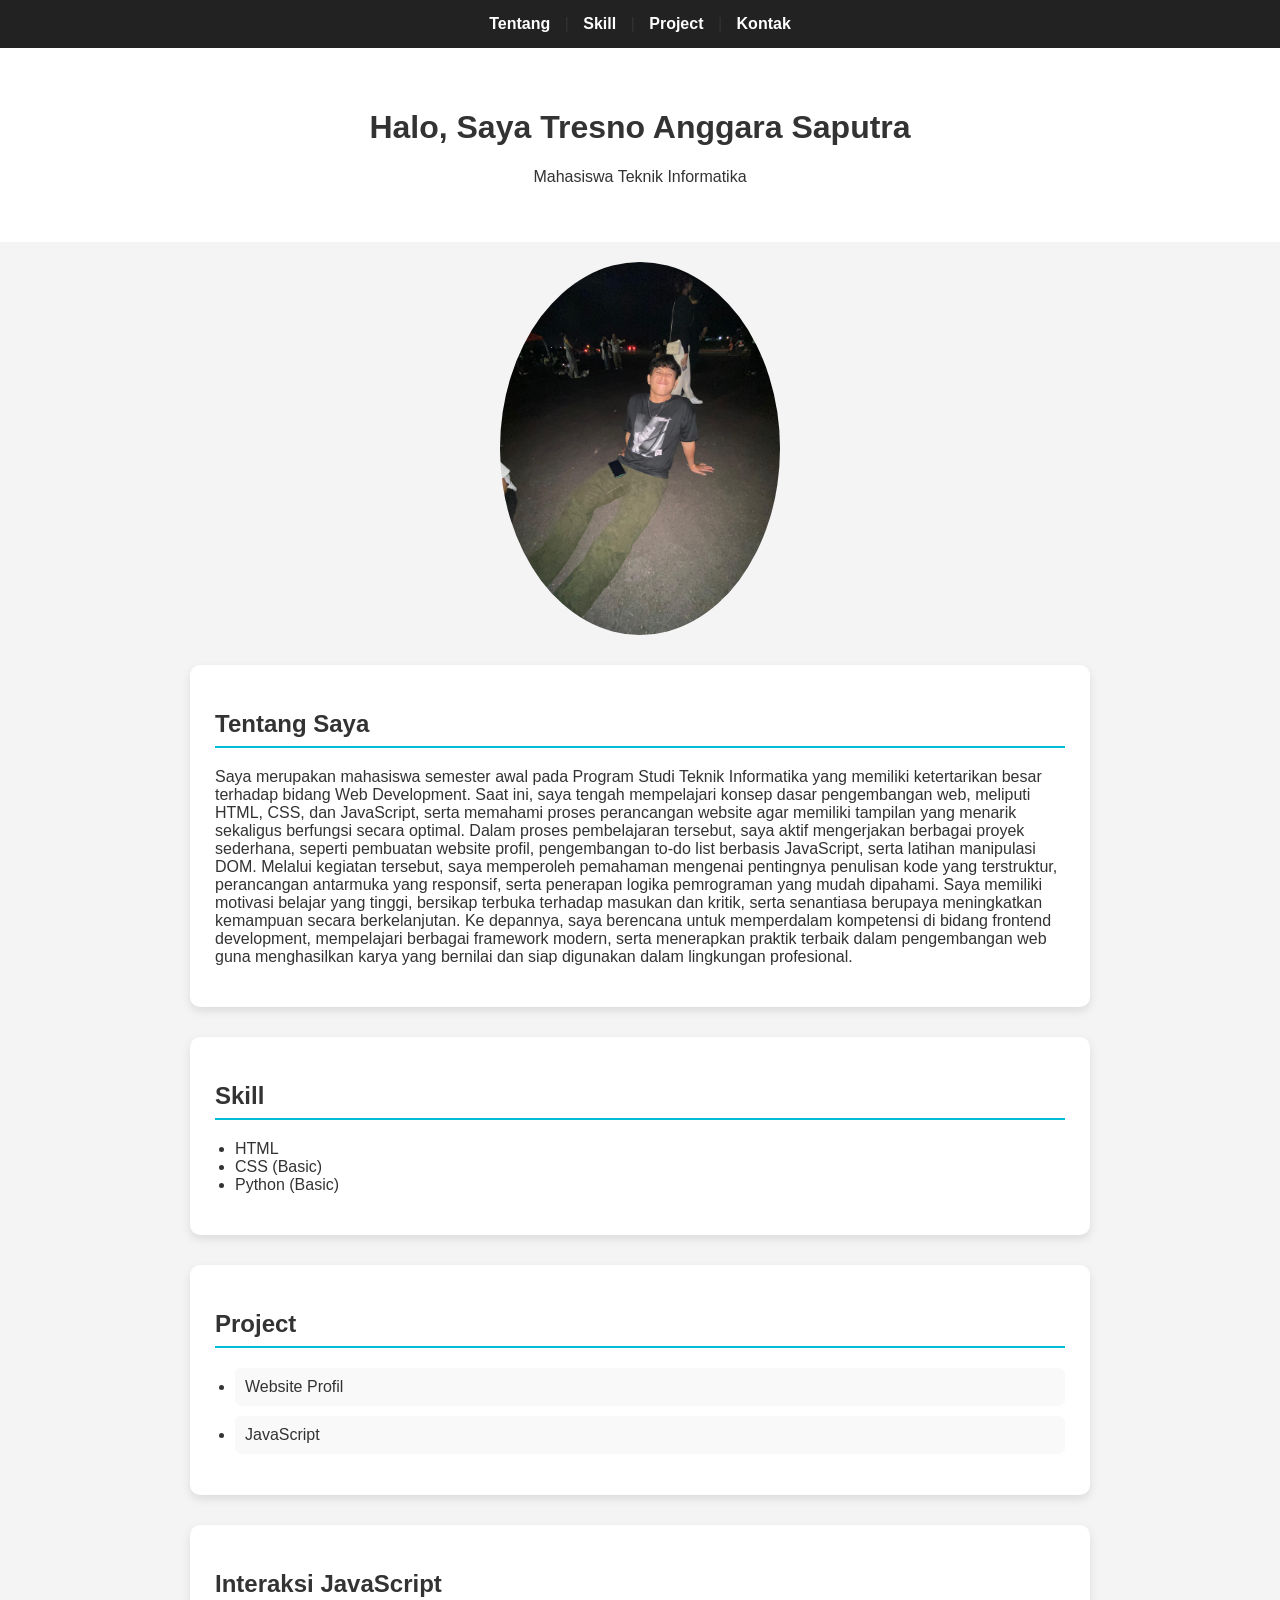
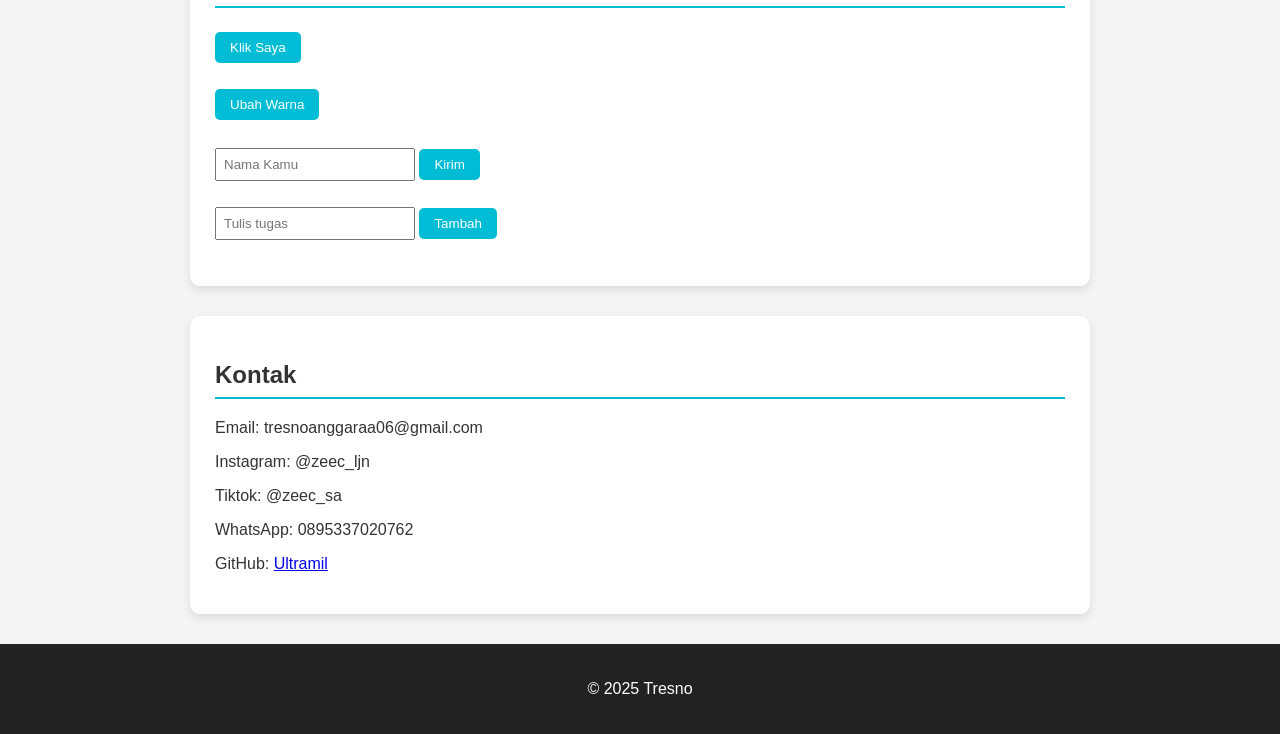
==== index.html @ 65afa1e8 "Add files via upload" ====
<!DOCTYPE html>
<html lang="en">
<head>
    <meta charset="UTF-8">
    <meta name="viewport" content="width=device-width, initial-scale=1.0">
    <title>Portofolio Tresno</title>
    <link rel="stylesheet" href="style.css">
</head>
<body>

    <!-- NAVBAR -->
    <nav>
        <a href="#tentang">Tentang</a> |
        <a href="#skill">Skill</a> |
        <a href="#project">Project</a> |
        <a href="#kontak">Kontak</a>
    </nav>

    <!-- HEADER -->
    <header>
        <h1>Halo, Saya Tresno Anggara Saputra</h1>
        <p>Mahasiswa Teknik Informatika</p>
    </header>

    <!-- FOTO -->
    <img src="foto.jpg" alt="Foto Tresno" class="foto-profil">

    <!-- TENTANG -->
    <section id="tentang">
        <h2>Tentang Saya</h2>
        <p>Saya merupakan mahasiswa semester awal pada Program Studi Teknik Informatika yang memiliki ketertarikan besar terhadap bidang Web Development. Saat ini, saya tengah mempelajari konsep dasar pengembangan web, meliputi HTML, CSS, dan JavaScript, serta memahami proses perancangan website agar memiliki tampilan yang menarik sekaligus berfungsi secara optimal.

Dalam proses pembelajaran tersebut, saya aktif mengerjakan berbagai proyek sederhana, seperti pembuatan website profil, pengembangan to-do list berbasis JavaScript, serta latihan manipulasi DOM. Melalui kegiatan tersebut, saya memperoleh pemahaman mengenai pentingnya penulisan kode yang terstruktur, perancangan antarmuka yang responsif, serta penerapan logika pemrograman yang mudah dipahami.

Saya memiliki motivasi belajar yang tinggi, bersikap terbuka terhadap masukan dan kritik, serta senantiasa berupaya meningkatkan kemampuan secara berkelanjutan. Ke depannya, saya berencana untuk memperdalam kompetensi di bidang frontend development, mempelajari berbagai framework modern, serta menerapkan praktik terbaik dalam pengembangan web guna menghasilkan karya yang bernilai dan siap digunakan dalam lingkungan profesional.</p>
    </section>

    <!-- SKILL -->
    <section id="skill">
        <h2>Skill</h2>
        <ul>
            <li>HTML</li>
            <li>CSS (Basic)</li>
            <li>Python (Basic)</li>
        </ul>
    </section>

    <!-- PROJECT -->
    <section id="project">
        <h2>Project</h2>
        <ul>
            <li>Website Profil</li>
            <li>JavaScript</li>
        </ul>
    </section>

    <!-- INTERAKSI JS -->
    <section>
        <h2>Interaksi JavaScript</h2>

        <button onclick="sapa()">Klik Saya</button>
        <p id="hasil"></p>

        <button onclick="ubahWarna()">Ubah Warna</button>
        <br><br>

        <input type="text" id="nama" placeholder="Nama Kamu">
        <button onclick="kirim()">Kirim</button>
        <p id="output"></p>

        <input id="todo" placeholder="Tulis tugas">
        <button onclick="tambah()">Tambah</button>
        <ul id="list"></ul>
    </section>

    <!-- KONTAK -->
    <section id="kontak">
        <h2>Kontak</h2>
        <p>Email: tresnoanggaraa06@gmail.com</p>
        <p>Instagram: @zeec_ljn</p>
        <p>Tiktok: @zeec_sa</p>
        <p>WhatsApp: 0895337020762</p>
         <p>GitHub:
        <a href="https://github.com/" target="_blank">Ultramil</a>
    </p>
    </section>

    <!-- FOOTER -->
    <footer>
        <p>© 2025 Tresno</p>
    </footer>

    <!-- SCRIPT DI BAWAH -->
    <script src="script.js"></script>
</body>
</html>
---- style.css ----
* {
    box-sizing: border-box;
    font-family: Arial, sans-serif;
}

body {
    margin: 0;
    background-color: #f4f4f4;
    color: #333;
}

/* NAVBAR */
nav {
    background: #222;
    padding: 15px;
    text-align: center;
}

nav a {
    color: white;
    margin: 0 10px;
    text-decoration: none;
    font-weight: bold;
}

nav a:hover {
    color: #00bcd4;
}

/* HEADER */
header {
    text-align: center;
    padding: 40px 20px;
    background: white;
}

/* FOTO */
.foto-profil {
    width: 280px;
    border-radius: 50%;
    display: block;
    margin: 20px auto;
}

/* CONTAINER */
section {
    background: white;
    max-width: 900px;
    margin: 30px auto;
    padding: 25px;
    border-radius: 10px;
    box-shadow: 0 4px 10px rgba(0,0,0,0.1);
}

/* JUDUL SECTION */
section h2 {
    border-bottom: 2px solid #00bcd4;
    padding-bottom: 8px;
}

/* LIST */
ul {
    padding-left: 20px;
}

/* PROJECT CARD */
#project ul li {
    background: #f9f9f9;
    padding: 10px;
    margin: 10px 0;
    border-radius: 6px;
}

/* BUTTON */
button {
    padding: 8px 15px;
    margin: 5px 0;
    border: none;
    background: #00bcd4;
    color: white;
    border-radius: 5px;
    cursor: pointer;
}

button:hover {
    background: #0097a7;
}

/* INPUT */
input {
    padding: 7px;
    margin: 5px 0;
    width: 200px;
}

/* FOOTER */
footer {
    text-align: center;
    padding: 20px;
    background: #222;
    color: white;
}
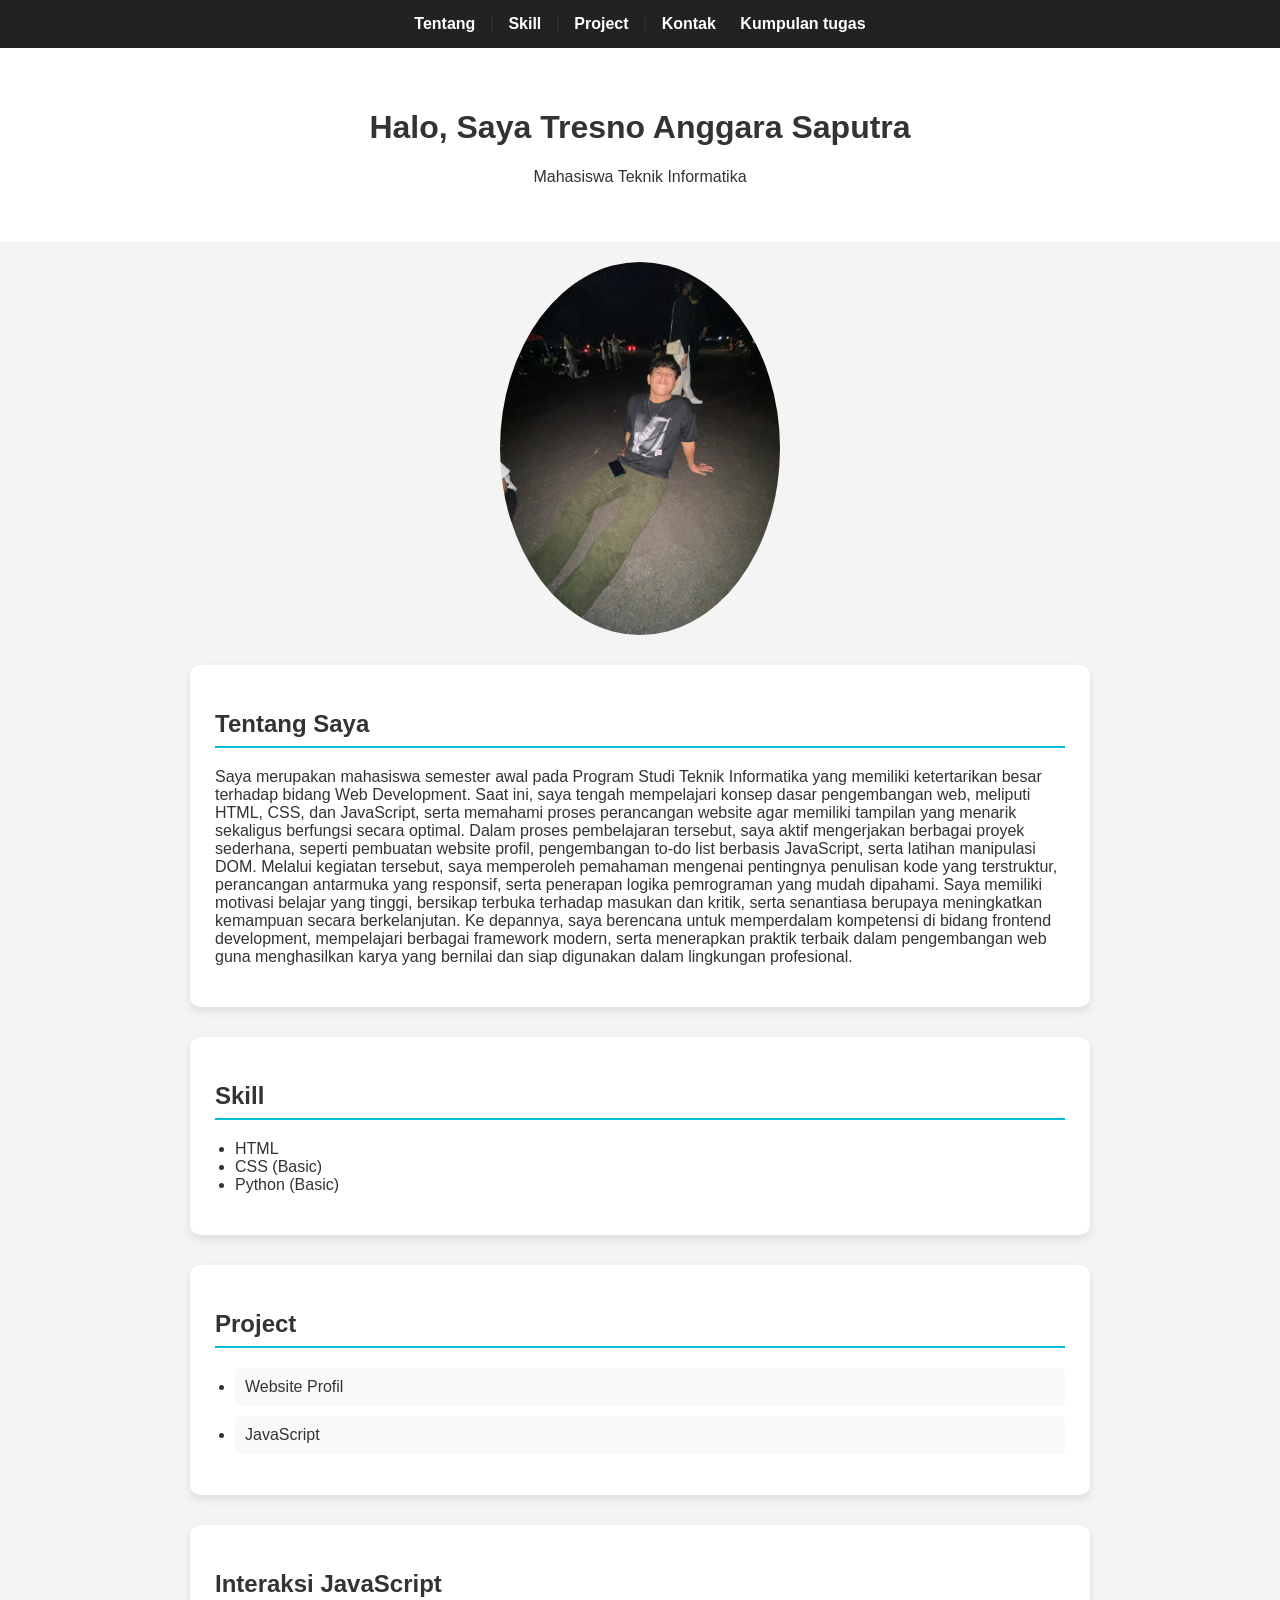
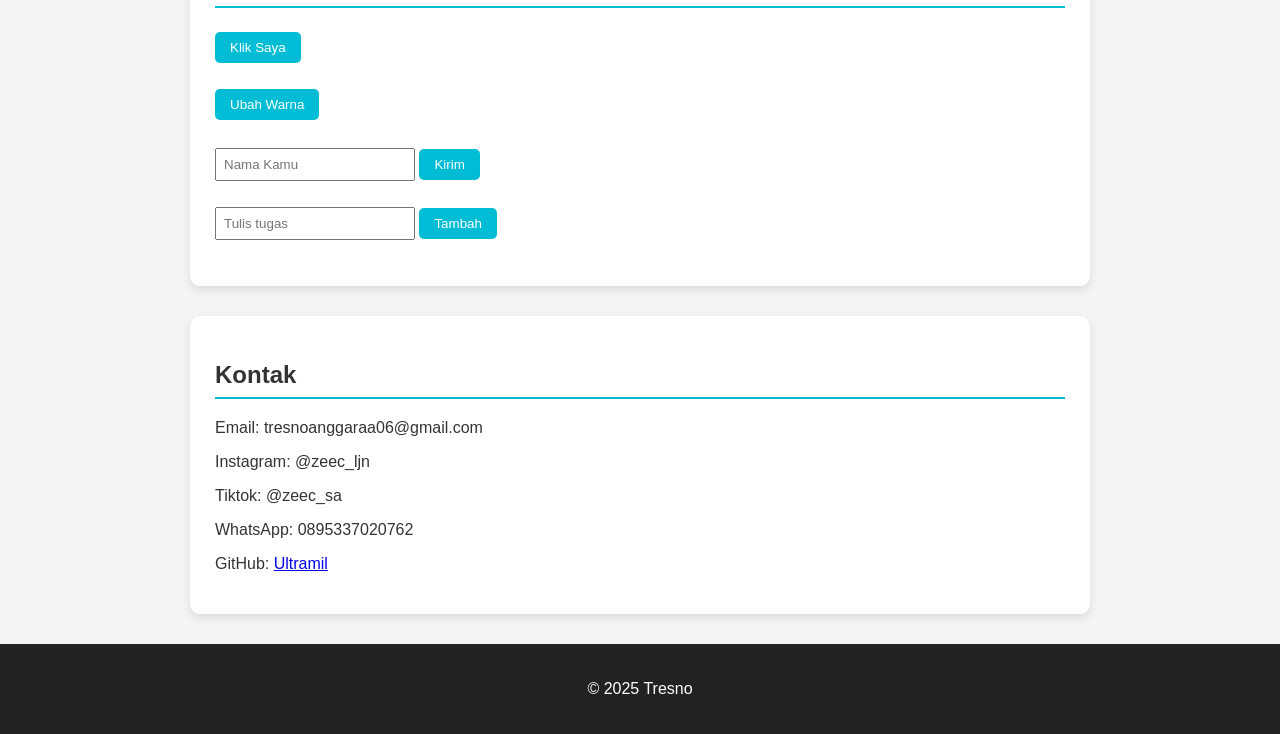
==== commit 08d9f1fa: "Update navbar to include 'Kumpulan tugas' link Added link to 'Kumpulan tugas' in the navbar." ====
--- a/index.html
+++ b/index.html
@@ -14,6 +14,7 @@
         <a href="#skill">Skill</a> |
         <a href="#project">Project</a> |
         <a href="#kontak">Kontak</a>
+        <a href="kumpulan tugas.html">Kumpulan tugas</a>
     </nav>
 
     <!-- HEADER -->
